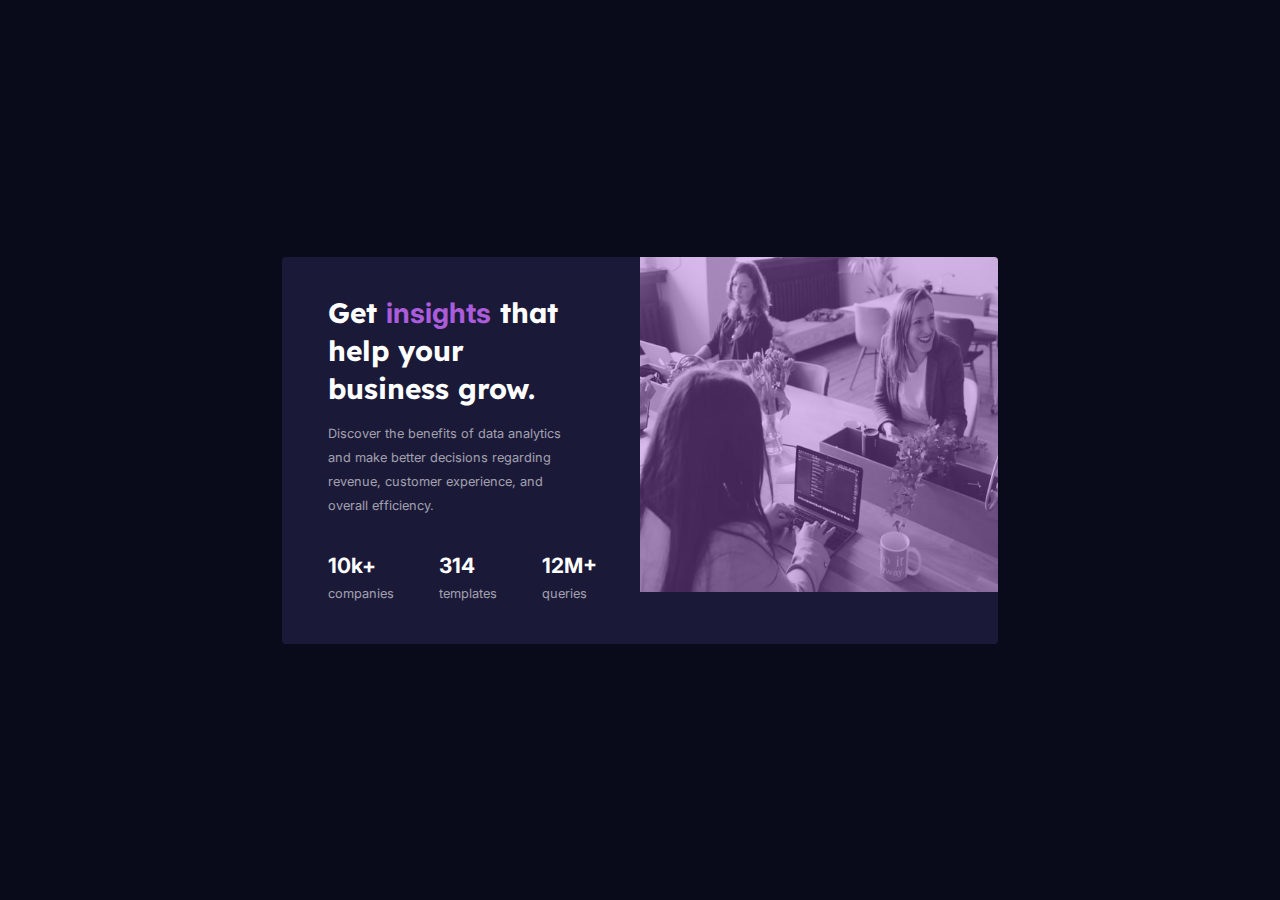
==== stats-preview-card-component-main/index.html @ 3ff9280a "starts-preview-card" ====
<!DOCTYPE html>
<html lang="en">
  <head>
    <meta charset="UTF-8" />
    <meta name="viewport" content="width=device-width, initial-scale=1.0" />

    <link
      rel="icon"
      type="image/png"
      sizes="32x32"
      href="./images/favicon-32x32.png"
    />

    <link rel="stylesheet" type="text/css" href="style.css" />
    <title>Frontend Mentor | Stats preview card component</title>
  </head>
  <body>
    <!-- 
  Get insights that help your business grow.

  Discover the benefits of data analytics and make better decisions regarding revenue, customer 
  experience, and overall efficiency.

  10k+ companies
  314 templates
  12m+ queries -->
    <main class="container">
      <div class="card-container">
        <section class="card-container__text">
          <h1>Get <span>insights</span> that help your business grow.</h1>
          <p>
            Discover the benefits of data analytics and make better decisions
            regarding revenue, customer experience, and overall efficiency.
          </p>
          <div class="text__data"></div>
        </section>
        <section class="card-container__img">
          <div class="top__background"></div>
          <img src="images/image-header-desktop.jpg" alt="desktop" />
        </section>
      </div>
    </main>
    <script src="script.js"></script>
  </body>
</html>
---- stats-preview-card-component-main/style.css ----
@import url("https://fonts.googleapis.com/css2?family=Inter:wght@400;700&display=swap");
@import url("https://fonts.googleapis.com/css2?family=Lexend+Deca&display=swap");

:root {
  --main-background: hsl(233, 47%, 7%);
  --card-background: hsl(244, 38%, 16%);
  --accent: hsl(277, 64%, 61%);
  --heading-clr: hsl(0, 0%, 100%);
  --main-paragraph-clr: hsla(0, 0%, 100%, 0.75);
  --stat-heading: hsla(0, 0%, 100%, 0.6);
  --title-font: "Lexend Deca", sans-serif;
  --body-font: "Inter", sans-serif;
  font-size: 15px;
}

* {
  padding: 0;
  margin: 0;
  box-sizing: border-box;
  font-family: var(--body-font);
}

.container {
  width: 100%;
  min-height: 100vh;
  background-color: var(--main-background);
  display: flex;
  justify-content: center;
  align-items: center;
}

.card-container {
  width: 56%;
  background-color: var(--card-background);
  border-radius: 4px;
  display: flex;
  align-items: stretch;
  overflow: hidden;
}

.card-container__text {
  width: 50%;
  padding: 2.5rem 3.1rem;
}

.card-container__text h1 {
  color: var(--heading-clr);
  font-size: 1.87rem;
  font-family: var(--title-font);
  line-height: 38px;
}

.card-container__text h1 span {
  color: var(--accent);
}

.card-container__text p {
  font-size: 0.85rem;
  color: var(--stat-heading);
  line-height: 24px;
  margin: 14px 0 35px;
  width: 89%;
}

.text__data {
  display: flex;
  align-items: center;
  column-gap: 3rem;
}

.text__data-content h5 {
  color: #fff;
  font-size: 1.4rem;
}

.card-container .text__data-content p {
  color: var(--stat-heading);
  margin: 4px 0 0;
}

.card-container__img {
  width: 50%;
  position: relative;
  height: 335px;
}

.top__background {
  background-color: rgba(170, 92, 219, 0.4);
  position: absolute;
  top: 0;
  left: 0;
  width: 100%;
  height: 100%;
}

.card-container__img img {
  width: 100%;
  height: 100%;
}

@media screen and (max-width: 420px) {
  .container {
    padding: 0 3rem;
  }

  .card-container {
    width: 100%;
    align-items: center;
    flex-direction: column;
  }

  .card-container__text {
    width: 100%;
    order: 2;
    padding: 2rem 1.5rem;
  }

  .card-container__text h1 {
    font-size: 1.3rem;
    line-height: normal;
    text-align: center;
  }

  .card-container__text p {
    text-align: center;
    width: 100%;
    margin: 10px 0 20px;
  }

  .card-container__img {
    width: 100%;
    order: 1;
    height: 160px;
  }

  .card-container__img img {
    height: 100%;
  }

  .text__data {
    flex-direction: column;
    align-items: center;
    row-gap: 0.8rem;
  }

  .text__data-content {
    text-align: center;
  }
}
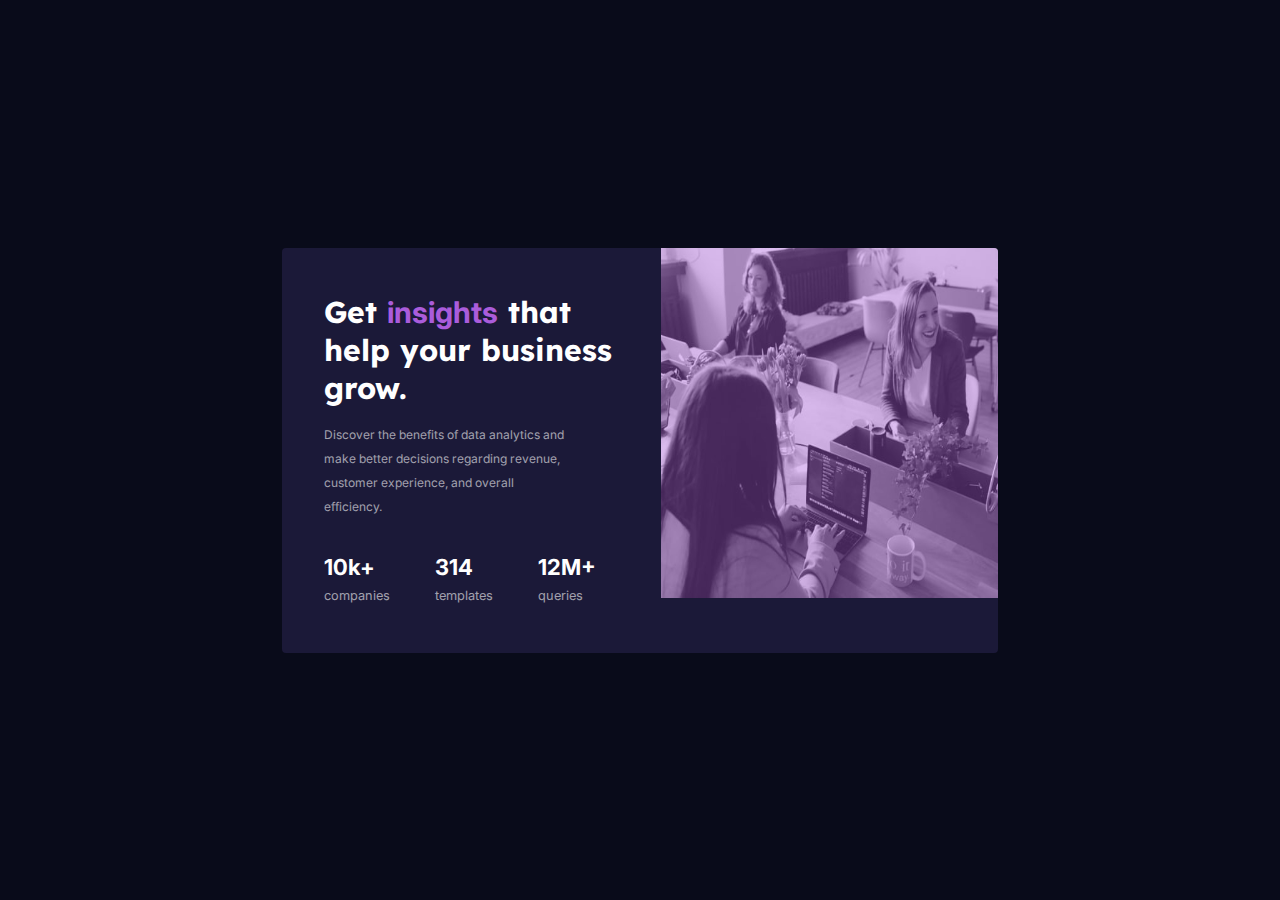
==== commit 6dfba91e: "revisi stats-preview" ====
--- a/stats-preview-card-component-main/index.html
+++ b/stats-preview-card-component-main/index.html
@@ -36,7 +36,13 @@
         </section>
         <section class="card-container__img">
           <div class="top__background"></div>
-          <img src="images/image-header-desktop.jpg" alt="desktop" />
+          <picture>
+            <source
+              media="(max-width:450px)"
+              srcset="images/image-header-mobile.jpg"
+            />
+            <img src="images/image-header-desktop.jpg" alt="image desktop" />
+          </picture>
         </section>
       </div>
     </main>
--- a/stats-preview-card-component-main/style.css
+++ b/stats-preview-card-component-main/style.css
@@ -21,7 +21,7 @@
 }
 
 .container {
-  width: 100%;
+  min-width: 100%;
   min-height: 100vh;
   background-color: var(--main-background);
   display: flex;
@@ -30,6 +30,7 @@
 }
 
 .card-container {
+  min-width: 55%;
   width: 56%;
   background-color: var(--card-background);
   border-radius: 4px;
@@ -39,13 +40,13 @@
 }
 
 .card-container__text {
-  width: 50%;
-  padding: 2.5rem 3.1rem;
+  width: 53%;
+  padding: 3rem 2.8rem;
 }
 
 .card-container__text h1 {
   color: var(--heading-clr);
-  font-size: 1.87rem;
+  font-size: 2rem;
   font-family: var(--title-font);
   line-height: 38px;
 }
@@ -55,11 +56,11 @@
 }
 
 .card-container__text p {
-  font-size: 0.85rem;
+  font-size: 0.8rem;
   color: var(--stat-heading);
   line-height: 24px;
-  margin: 14px 0 35px;
-  width: 89%;
+  margin: 16px 0 35px;
+  width: 84%;
 }
 
 .text__data {
@@ -70,18 +71,20 @@
 
 .text__data-content h5 {
   color: #fff;
-  font-size: 1.4rem;
+  font-size: 1.47rem;
 }
 
 .card-container .text__data-content p {
   color: var(--stat-heading);
+
+  font-size: 0.85rem;
   margin: 4px 0 0;
 }
 
 .card-container__img {
-  width: 50%;
+  width: 47%;
   position: relative;
-  height: 335px;
+  height: 350px;
 }
 
 .top__background {
@@ -98,9 +101,9 @@
   height: 100%;
 }
 
-@media screen and (max-width: 420px) {
+@media screen and (max-width: 450px) {
   .container {
-    padding: 0 3rem;
+    padding: 0 2rem;
   }
 
   .card-container {
@@ -112,28 +115,30 @@
   .card-container__text {
     width: 100%;
     order: 2;
-    padding: 2rem 1.5rem;
+    padding: 1.5rem 1.5rem;
   }
 
   .card-container__text h1 {
     font-size: 1.3rem;
-    line-height: normal;
+    line-height: 1.8rem;
     text-align: center;
   }
 
   .card-container__text p {
     text-align: center;
     width: 100%;
-    margin: 10px 0 20px;
+    margin: 15px 0 25px;
+    font-size: 0.85rem;
   }
 
   .card-container__img {
     width: 100%;
     order: 1;
-    height: 160px;
+    height: 180px;
   }
 
   .card-container__img img {
+    width: 100%;
     height: 100%;
   }
 
@@ -146,4 +151,12 @@
   .text__data-content {
     text-align: center;
   }
+
+  .text__data-content h5 {
+    font-size: 1rem;
+  }
+
+  .text__data-content p {
+    font-size: 0.85rem;
+  }
 }
